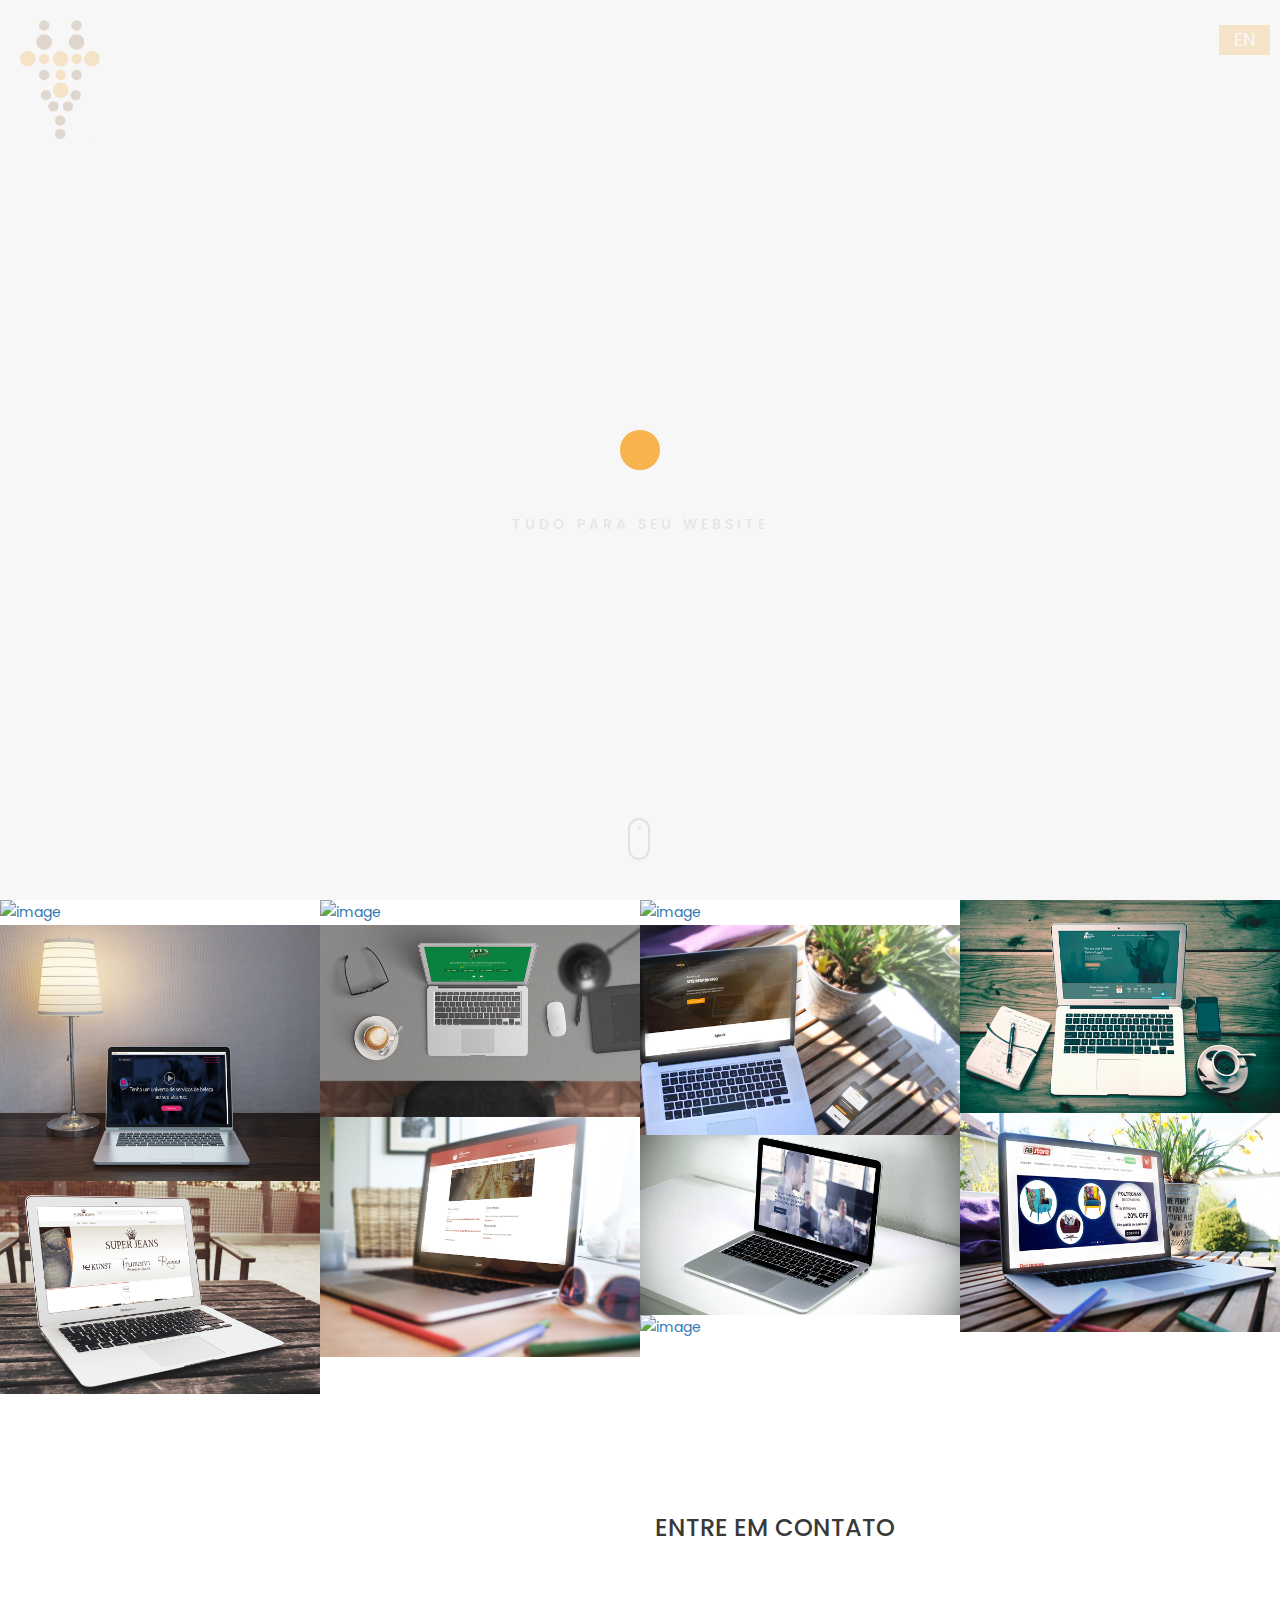
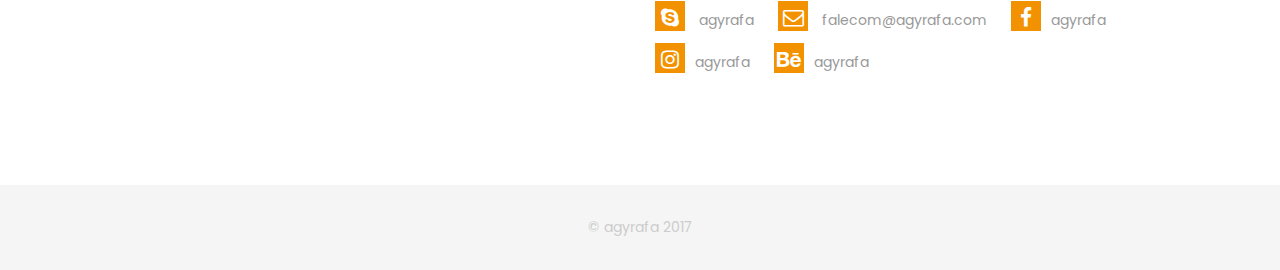
==== pt.html @ a7c6eb03 "new template" ====
<!DOCTYPE html>
<html lang="en">

<head>
    <meta charset="utf-8">
    <meta http-equiv="X-UA-Compatible" content="IE=edge">
    <meta name="viewport" content="width=device-width, initial-scale=1">
    <!-- The above 3 meta tags *must* come first in the head; any other head content must come *after* these tags -->
    <title>Agyrafa Web Freelancer</title>
    <meta name="description" content="Trabalhei em agências digitais e fábricas de software pela região sul do país. E, em 2016, decidi me ocupar integralmente, como desenvolvedor web freelancer (front-end e back-end)."/>
    <meta name="keywords" content="web design, web development, freelancer, jobs, agências de publicidade, desenvolvedor front-end freelancer, front-end, css, html, css3, html5, back-end, javascript, jquery"/>
    <link rel="icon" href="img/logo_empresa.png" type="image/x-icon">

    <!-- Bootstrap -->
    <link href="css/bootstrap.min.css" rel="stylesheet">
    <link href="ionicons/css/font-awesome.min.css" rel="stylesheet">

    <!-- main css -->
    <link href="css/style.css" rel="stylesheet">


    <!-- modernizr -->
    <script src="js/modernizr.js"></script>

    <!-- HTML5 shim and Respond.js for IE8 support of HTML5 elements and media queries -->
    <!-- WARNING: Respond.js doesn't work if you view the page via file:// -->
    <!--[if lt IE 9]>
      <script src="https://oss.maxcdn.com/html5shiv/3.7.2/html5shiv.min.js"></script>
      <script src="https://oss.maxcdn.com/respond/1.4.2/respond.min.js"></script>
    <![endif]-->
</head>

<body>

    <!-- Preloader -->
    <div id="preloader">
        <div class="pre-container">
            <div class="spinner">
                <div class="double-bounce1"></div>
                <div class="double-bounce2"></div>
            </div>
        </div>
    </div>
    <!-- end Preloader -->

    <div class="container-fluid">
        <!-- box header -->
        <header class="box-header">
            <div class="box-logo">
                <a href="index.html"><img src="img/logo_empresa.png" width="80" alt="Logo"></a>
            </div>
            <!-- box-nav -->
            <a class="box-primary-nav-trigger" href="index.html">
                EN
            </a>
            <!-- box-primary-nav-trigger -->
        </header>
        <!-- end box header -->

        <!-- box-intro -->
        <section class="box-intro">
            <div class="table-cell">
                <h1 class="box-headline letters rotate-2">
                    <span class="box-words-wrapper">
                        <b class="is-visible">design.</b>
                        <b>&nbsp;código.</b>
                    </span>
		        </h1>
                <h5>Tudo para seu website</h5>
            </div>

            <div class="mouse">
                <div class="scroll"></div>
            </div>
        </section>
        <!-- end box-intro -->
    </div>

    <!-- portfolio div -->
    <div class="portfolio-div">
        <div class="portfolio">
            <div class="no-padding portfolio_container">
                <!-- single work -->
                <div class="col-md-3 col-sm-6 fashion logo">
                    <a href="http://luizvelloza.com.br" class="portfolio_item" target="_blank">
                        <img src="img/luiz_velloza.png" alt="image" class="img-responsive" />
                        <div class="portfolio_item_hover">
                            <div class="portfolio-border clearfix">
                                <div class="item_info">
                                    <span>Luiz Velloza</span>
                                    <em>Website</em>
                                </div>
                            </div>
                        </div>
                    </a>
                </div>
                <!-- end single work -->

                <!-- single work -->
                <div class="col-md-3 col-sm-6 ads graphics">
                    <a href="http://upenergy.com.br" class="portfolio_item" target="_blank">
                        <img src="img/upenergy.png" alt="image" class="img-responsive" />
                        <div class="portfolio_item_hover">
                            <div class="portfolio-border clearfix">
                                <div class="item_info">
                                    <span>UpEnergy</span>
                                    <em>Website</em>
                                </div>
                            </div>
                        </div>
                    </a>
                </div>
                <!-- end single work -->

                <!-- single work -->
                <div class="col-md-3 col-sm-6 ads graphics">
                   <a href="http://zevz.com.br/loja" class="portfolio_item" target="_blank">
                       <img src="img/zevz.png" alt="image" class="img-responsive" />
                       <div class="portfolio_item_hover">
                           <div class="portfolio-border clearfix">
                               <div class="item_info">
                                   <span>ZEVZ</span>
                                    <em>E-commerce</em>
                               </div>
                           </div>
                       </div>
                   </a>
               </div>
                <!-- end single work -->

                <!-- single work -->
                <div class="col-md-3 col-sm-6 ads graphics">
                    <a href="#" class="portfolio_item" target="_blank">
                        <img src="img/doacaoeleitoral.jpg" alt="image" class="img-responsive" />
                        <div class="portfolio_item_hover">
                            <div class="portfolio-border clearfix">
                                <div class="item_info">
                                    <span>Doação Eleitoral Legal</span>
                                    <em>Front-End</em>
                                </div>
                            </div>
                        </div>
                    </a>
                </div>
                <!-- end single work -->

                <!-- single work -->
                <div class="col-md-3 col-sm-6 ads graphics">
                    <a href="http://universob.com" class="portfolio_item" target="_blank">
                        <img src="img/universob.jpg" alt="image" class="img-responsive" />
                        <div class="portfolio_item_hover">
                            <div class="portfolio-border clearfix">
                                <div class="item_info">
                                    <span>Universo B</span>
                                    <em>Website</em>
                                </div>
                            </div>
                        </div>
                    </a>
                </div>
                <!-- end single work -->

                <!-- single work -->
                <div class="col-md-3 col-sm-6 graphics ads">
                    <a href="#" class="portfolio_item" target="_blank">
                        <img src="img/letsgreen.jpg" alt="image" class="img-responsive" />
                        <div class="portfolio_item_hover">
                            <div class="portfolio-border clearfix">
                                <div class="item_info">
                                    <span>Lets Green</span>
                                    <em>Front-End</em>
                                </div>
                            </div>
                        </div>
                    </a>
                </div>
                <!-- end single work -->

                <!-- single work -->
                <div class="col-md-3 col-sm-6 graphics ads">
                    <a href="https://webee.com.br/" class="portfolio_item" target="_blank">
                        <img src="img/webee.jpg" alt="image" class="img-responsive" />
                        <div class="portfolio_item_hover">
                            <div class="portfolio-border clearfix">
                                <div class="item_info">
                                    <span>Webee E-marketing</span>
                                    <em>Front-End</em>
                                </div>
                            </div>
                        </div>
                    </a>
                </div>
                <!-- end single work -->

                <!-- single work -->
                <div class="col-md-3 col-sm-6 graphics ads">
                    <a href="#" class="portfolio_item" target="_blank">
                        <img src="img/r3store.jpg" alt="image" class="img-responsive" />
                        <div class="portfolio_item_hover">
                            <div class="portfolio-border clearfix">
                                <div class="item_info">
                                    <span>R3 Store</span>
                                    <em>E-commerce</em>
                                </div>
                            </div>
                        </div>
                    </a>
                </div>
                <!-- end single work -->

                <!-- single work -->
                <div class="col-md-3 col-sm-6 ads graphics">
                    <a href="http://compralondrina.com.br" class="portfolio_item" target="_blank">
                        <img src="img/compralondrina.jpg" alt="image" class="img-responsive" />
                        <div class="portfolio_item_hover">
                            <div class="portfolio-border clearfix">
                                <div class="item_info">
                                    <span>Compra Londrina</span>
                                    <em>Front-End</em>
                                </div>
                            </div>
                        </div>
                    </a>
                </div>
                <!-- end single work -->

                <!-- single work -->
                <div class="col-md-3 col-sm-6 ads graphics">
                    <a href="http://www.azleadercoaching.com/" class="portfolio_item" target="_blank">
                        <img src="img/andreas.png" alt="image" class="img-responsive" />
                        <div class="portfolio_item_hover">
                            <div class="portfolio-border clearfix">
                                <div class="item_info">
                                    <span>Andreas Zehe</span>
                                    <em>Website</em>
                                </div>
                            </div>
                        </div>
                    </a>
                </div>
                <!-- end single work -->

                <!-- single work -->
                <div class="col-md-3 col-sm-6 ads graphics">
                    <a href="https://superjeans.com.br/" class="portfolio_item" target="_blank">
                        <img src="img/superjeans.jpg" alt="image" class="img-responsive" />
                        <div class="portfolio_item_hover">
                            <div class="portfolio-border clearfix">
                                <div class="item_info">
                                    <span>SuperJeans</span>
                                    <em>E-commerce</em>
                                </div>
                            </div>
                        </div>
                    </a>
                </div>
                <!-- end single work -->
                <!-- single work -->
                <div class="col-md-3 col-sm-6 ads graphics">
                    <a href="https://www.frozendiet.com.br/" class="portfolio_item" target="_blank">
                        <img src="img/frozendiet.png" alt="image" class="img-responsive" />
                        <div class="portfolio_item_hover">
                            <div class="portfolio-border clearfix">
                                <div class="item_info">
                                    <span>Frozen Diet</span>
                                    <em>E-commerce</em>
                                </div>
                            </div>
                        </div>
                    </a>
                </div>
                <!-- end single work -->
            </div>
            <!-- end portfolio_container -->
        </div>
        <!-- portfolio -->
    </div>
    <!-- end portfolio div -->
    <div class="container main-container">
        <div class="col-md-6">
            <!-- <form action="#" method="post">
                <div class="row">
                    <div class="col-md-6">
                        <div class="input-contact">
                            <input type="text" name="name">
                            <span>your name</span>
                        </div>
                    </div>
                    <div class="col-md-6">
                        <div class="input-contact">
                            <input type="text" name="email">
                            <span>your email</span>
                        </div>
                    </div>
                    <div class="col-md-12">
                        <div class="input-contact">
                            <input type="text" name="object">
                            <span>object</span>
                        </div>
                    </div>
                    <div class="col-md-12">
                        <div class="textarea-contact">
                            <textarea name="message"></textarea>
                            <span>message</span>
                        </div>
                    </div>
                    <div class="col-md-12">
                        <a href="#" class="btn btn-box">Send</a>
                    </div>
                </div>
            </form> -->
        </div>

        <div class="col-md-6">
            <h3 class="text-uppercase">Entre em contato</h3>
            <div class="h-30"></div>
            <div class="contact-info">
                <p><i class="fa fa-skype" aria-hidden="true"></i> agyrafa</p>
                <p><a href="mailto:falecom@agyrafa.com"><i class="fa fa-envelope-o" aria-hidden="true"></i> falecom@agyrafa.com</a></p>
                <p><a href="http://www.facebook.com/agyrafaweb"><i class="fa fa-facebook" aria-hidden="true"></i>agyrafa</a></p>
                <p><a href="http://instagram.com/agyrafa"><i class="fa fa-instagram" aria-hidden="true"></i>agyrafa</a></p>
                <p><a href="https://www.behance.net/agyrafa"><i class="fa fa-behance" aria-hidden="true"></i>agyrafa</a></p>
            </div>
        </div>


    </div>

    <!-- footer -->
    <footer>
        <div class="container-fluid">
            <p class="copyright">© agyrafa 2017</p>
            <!-- <ul class="box-primary-nav">
                <li class="box-social"><a href="http://www.facebook.com/agyrafaweb"><i class="fa fa-facebook" aria-hidden="true"></i></a></li>
                <li class="box-social"><a href="http://instagram.com/agyrafa"><i class="fa fa-instagram" aria-hidden="true"></i></a></li>
                <li class="box-social"><a href="https://www.behance.net/agyrafa"><i class="fa fa-behance" aria-hidden="true"></i></a></li>
            </ul> -->
        </div>
    </footer>
    <!-- end footer -->

    <!-- back to top -->
    <a href="#0" class="cd-top"><i class="fa fa-arrow-up" aria-hidden="true"></i></a>
    <!-- end back to top -->



    <!-- jQuery -->
    <script src="js/jquery-2.1.1.js"></script>
    <!--  plugins -->
    <script src="js/bootstrap.min.js"></script>
    <script src="js/menu.js"></script>
    <script src="js/animated-headline.js"></script>
    <script src="js/isotope.pkgd.min.js"></script>


    <!--  custom script -->
    <script src="js/custom.js"></script>

</body>

</html>
---- css/style.css ----
/*
* Box Theme
* Created by : Ahmed Eissa
* website : www.ahmedessa.net
* behance : https://www.behance.net/3essa
*/


/* Table of Content
==================================================
	- Google fonts & font family -
	- General -
    - typography -
    - Preloader -
	- Header -
    - box intro section -
    - Portfoilo section -
    - Footer -
    - About page -
    - Services page -
    - contact page -
    - Portfolio single page -
    - Responsive media queries -
*/


/* Google fonts & font family
==================================================*/

@import url(https://fonts.googleapis.com/css?family=Poppins:400,500,600,700);

/* General
==================================================*/

html,
body {
    height: 100%;
    font-family: 'Poppins', sans-serif;
    line-height: 1.8;
    color: #999
}

.portfolio_item:hover {
    cursor: pointer;
}

.no-padding {
    padding-left: 0;
    padding-right: 0;
}

.no-padding [class^="col-"] {
    padding-left: 0;
    padding-right: 0;
}

.main-container {
    padding: 100px 0;
}

.center {
    text-align: center;
}

a {
    -webkit-transition: all .3s;
    transition: all .3s
}

.uppercase {
    text-transform: uppercase;
}

.h-30 {
    height: 30px
}

.h-10 {
    height: 10px
}

.color {
    color: #ffbf00;
    font-size: 11px;
}


/* typography
==================================================*/

h1 {
    color: #393939;
    font-size: 60px;
    text-transform: uppercase;
}

h3 {
    color: #393939;
}

h5 {
    color: #ffbf00;
}


/* preloader
==================================================*/

#preloader {
    position: fixed;
    top: 0;
    left: 0;
    right: 0;
    bottom: 0;
    background-color: #f5f5f5;
    /* change if the mask should be a color other than white */
    z-index: 1000;
    /* makes sure it stays on top */
}

.pre-container {
    position: absolute;
    left: 50%;
    top: 50%;
    bottom: auto;
    right: auto;
    -webkit-transform: translateX(-50%) translateY(-50%);
    transform: translateX(-50%) translateY(-50%);
    text-align: center;
}

.spinner {
    width: 40px;
    height: 40px;
    position: relative;
    margin: 100px auto;
}

.double-bounce1,
.double-bounce2 {
    width: 100%;
    height: 100%;
    border-radius: 50%;
    background-color: #F39200;
    opacity: 0.6;
    position: absolute;
    top: 0;
    left: 0;
    -webkit-animation: bounce 2.0s infinite ease-in-out;
    animation: bounce 2.0s infinite ease-in-out;
}

.double-bounce2 {
    -webkit-animation-delay: -1.0s;
    animation-delay: -1.0s;
}

@-webkit-keyframes bounce {
    0%,
    100% {
        -webkit-transform: scale(0.0)
    }
    50% {
        -webkit-transform: scale(1.0)
    }
}

@keyframes bounce {
    0%,
    100% {
        transform: scale(0.0);
        -webkit-transform: scale(0.0);
    }
    50% {
        transform: scale(1.0);
        -webkit-transform: scale(1.0);
    }
}


/* headr
==================================================*/

.box-header {
    position: absolute;
    top: 0;
    left: 0;
    background: rgba(255, 255, 255, 0.95);
    height: 50px;
    width: 100%;
    z-index: 3;
    box-shadow: 0 1px 2px rgba(0, 0, 0, 0.3);
    -webkit-font-smoothing: antialiased;
    -moz-osx-font-smoothing: grayscale;
}

.box-header {
    height: 80px;
    background: transparent;
    box-shadow: none;
}

.box-header {
    -webkit-transition: background-color 0.3s;
    transition: background-color 0.3s;
    -webkit-transform: translate3d(0, 0, 0);
    transform: translate3d(0, 0, 0);
    -webkit-backface-visibility: hidden;
    backface-visibility: hidden;
    position: absolute;
}

.box-header.is-fixed {
    position: absolute;
    top: -80px;
    background-color: rgba(255, 255, 255, 0.96);
    -webkit-transition: -webkit-transform 0.3s;
    transition: -webkit-transform 0.3s;
    transition: transform 0.3s;
    transition: transform 0.3s, -webkit-transform 0.3s;
}

.box-header.is-visible {
    -webkit-transform: translate3d(0, 100%, 0);
    transform: translate3d(0, 100%, 0);
}

.box-header.menu-is-open {
    background-color: rgba(255, 255, 255, 0.96);
}

.box-logo {
    display: block;
    padding: 20px;
}

.box-primary-nav-trigger {
    position: absolute;
    right: 0;
    top: 0;
    height: 100%;
    width: 50px;
    background-color: #fff;
    color: #999;
    font-size: 18px;
}

.box-primary-nav-trigger .box-menu-text {
    color: #393939;
    text-transform: uppercase;
    font-weight: 700;
    display: none;
}

.box-primary-nav-trigger .box-menu-icon {
    display: inline-block;
    position: absolute;
    left: 50%;
    top: 50%;
    bottom: auto;
    right: auto;
    -webkit-transform: translateX(-50%) translateY(-50%);
    transform: translateX(-50%) translateY(-50%);
    width: 18px;
    height: 2px;
    background-color: #393939;
    -webkit-transition: background-color 0.3s;
    transition: background-color 0.3s;
    list-style: none;
}

.box-primary-nav-trigger .box-menu-icon::before,
.box-primary-nav-trigger .box-menu-icon:after {
    content: '';
    width: 100%;
    height: 100%;
    position: absolute;
    background-color: #393939;
    right: 0;
    -webkit-transition: -webkit-transform .3s, top .3s, background-color 0s;
    -webkit-transition: top .3s, background-color 0s, -webkit-transform .3s;
    transition: top .3s, background-color 0s, -webkit-transform .3s;
    transition: transform .3s, top .3s, background-color 0s;
    transition: transform .3s, top .3s, background-color 0s, -webkit-transform .3s;
}

.box-primary-nav-trigger .box-menu-icon::before {
    top: -5px;
}

.box-primary-nav-trigger .box-menu-icon::after {
    top: 5px;
}

.box-primary-nav-trigger .box-menu-icon.is-clicked {
    background-color: rgba(255, 255, 255, 0);
}

.box-primary-nav-trigger .box-menu-icon.is-clicked::before,
.box-primary-nav-trigger .box-menu-icon.is-clicked::after {
    background-color: 393939;
}

.box-primary-nav-trigger .box-menu-icon.is-clicked::before {
    top: 0;
    -webkit-transform: rotate(135deg);
    transform: rotate(135deg);
}

.box-primary-nav-trigger .box-menu-icon.is-clicked::after {
    top: 0;
    -webkit-transform: rotate(225deg);
    transform: rotate(225deg);
}

.box-primary-nav-trigger {
    width: auto;
    /* padding-left: 1em; */
    background-color: #F39200;
    height: 30px;
    padding: 0 15px;
    line-height: 30px;
    /* width: 50px; */
    right: 10px;
    top: 50%;
    color: white;
    bottom: auto;
    -webkit-transform: translateY(-50%);
    transform: translateY(-50%);
    transition: all .4s;
    display: block;
}
.box-primary-nav-trigger:hover {
    color: white;
    cursor: pointer;
    text-decoration: none;
    background-color: #7E4F25;
}

.box-primary-nav-trigger .box-menu-text {
    display: inline-block;
}

.box-primary-nav-trigger .box-menu-icon {
    left: auto;
    right: 1em;
    -webkit-transform: translateX(0) translateY(-50%);
    transform: translateX(0) translateY(-50%);
}

.box-primary-nav {
    left: 0;
    top: 0;
    height: 100%;
    width: 100%;
    z-index: 2;
    text-align: center;
    -webkit-backface-visibility: hidden;
    backface-visibility: hidden;
    overflow: auto;
    -webkit-transition-duration: 0.4s;
    transition-duration: 0.4s;
    list-style: none;
}

.box-primary-nav li {
    font-size: 22px;
    font-size: 1.375rem;
    font-weight: 300;
    -webkit-font-smoothing: antialiased;
    -moz-osx-font-smoothing: grayscale;
    margin: .2em 0;
    text-transform: capitalize;
}

.box-primary-nav a {
    display: inline-block;
    padding: .4em 1em;
    border-radius: 0.25em;
    -webkit-transition: all 0.2s;
    transition: all 0.2s;
    color: #fff;
    text-decoration: none;
    font-weight: bold;
}
.box-primary-nav a:focus {
    outline: none;
}

.no-touch .box-primary-nav a:hover {
    text-decoration: none;
    color: #ddd;
}

.box-primary-nav .box-label {
    color: #ffbf00;
    text-transform: uppercase;
    font-weight: 700;
    font-size: 17px;
    margin: 2.4em 0 .8em;
}

.box-primary-nav .box-social {
    display: inline-block;
    margin: 10px .4em;
}

.box-primary-nav .box-social a {
    width: 30px;
    height: 30px;
    padding: 0;
    font-size: 30px
}

.box-primary-nav.is-visible {
    -webkit-transform: translateY(0);
    transform: translateY(0);
}


.box-primary-nav li {
    font-size: 18px;
}
.box-primary-nav li a i:before{
    color:#ffbf00 ;
}


/* box-intro
==================================================*/

.box-intro {
    text-align: center;
    display: table;
    height: 100vh;
    width: 100%;
}

.box-intro .table-cell {
    display: table-cell;
    vertical-align: middle;
}

.box-intro em {
    font-style: normal;
    text-transform: uppercase
}

b i:last-child {
    color: #F39200 !important;
}

.box-intro h5 {
    letter-spacing: 4px;
    text-transform: uppercase;
    color: #999;
    line-height: 1.7
}


/* mouse effect */

.mouse {
    position: absolute;
    width: 22px;
    height: 42px;
    bottom: 40px;
    left: 50%;
    margin-left: -12px;
    border-radius: 15px;
    border: 2px solid #888;
    -webkit-animation: intro 1s;
    animation: intro 1s;
}

.scroll {
    display: block;
    width: 3px;
    height: 3px;
    margin: 6px auto;
    border-radius: 4px;
    background: #888;
    -webkit-animation: finger 2s infinite;
    animation: finger 2s infinite;
}

@-webkit-keyframes intro {
    0% {
        opacity: 0;
        -webkit-transform: translateY(40px);
        transform: translateY(40px);
    }
    100% {
        opacity: 1;
        -webkit-transform: translateY(0);
        transform: translateY(0);
    }
}

@keyframes intro {
    0% {
        opacity: 0;
        -webkit-transform: translateY(40px);
        transform: translateY(40px);
    }
    100% {
        opacity: 1;
        -webkit-transform: translateY(0);
        transform: translateY(0);
    }
}

@-webkit-keyframes finger {
    0% {
        opacity: 1;
    }
    100% {
        opacity: 0;
        -webkit-transform: translateY(20px);
        transform: translateY(20px);
    }
}

@keyframes finger {
    0% {
        opacity: 1;
    }
    100% {
        opacity: 0;
        -webkit-transform: translateY(20px);
        transform: translateY(20px);
    }
}


/* text rotate */

.box-headline {
    font-size: 130px;
    line-height: 1.0;
}

.box-words-wrapper {
    display: inline-block;
    position: relative;
}

.box-words-wrapper b {
    display: inline-block;
    position: absolute;
    white-space: nowrap;
    left: 0;
    top: 0;
}

.box-words-wrapper b.is-visible {
    position: relative;
}

.no-js .box-words-wrapper b {
    opacity: 0;
}

.no-js .box-words-wrapper b.is-visible {
    opacity: 1;
}

.box-headline.rotate-2 .box-words-wrapper {
    -webkit-perspective: 300px;
    perspective: 300px;
}

.box-headline.rotate-2 i,
.box-headline.rotate-2 em {
    display: inline-block;
    -webkit-backface-visibility: hidden;
    backface-visibility: hidden;
}

.box-headline.rotate-2 b {
    opacity: 0;
}

.box-headline.rotate-2 i {
    -webkit-transform-style: preserve-3d;
    transform-style: preserve-3d;
    -webkit-transform: translateZ(-20px) rotateX(90deg);
    transform: translateZ(-20px) rotateX(90deg);
    opacity: 0;
}

.is-visible .box-headline.rotate-2 i {
    opacity: 1;
}

.box-headline.rotate-2 i.in {
    -webkit-animation: box-rotate-2-in 0.4s forwards;
    animation: box-rotate-2-in 0.4s forwards;
}

.box-headline.rotate-2 i.out {
    -webkit-animation: box-rotate-2-out 0.4s forwards;
    animation: box-rotate-2-out 0.4s forwards;
}

.box-headline.rotate-2 em {
    -webkit-transform: translateZ(20px);
    transform: translateZ(20px);
}

.no-csstransitions .box-headline.rotate-2 i {
    -webkit-transform: rotateX(0deg);
    transform: rotateX(0deg);
    opacity: 0;
}

.no-csstransitions .box-headline.rotate-2 i em {
    -webkit-transform: scale(1);
    transform: scale(1);
}

.no-csstransitions .box-headline.rotate-2 .is-visible i {
    opacity: 1;
}

@-webkit-keyframes box-rotate-2-in {
    0% {
        opacity: 0;
        -webkit-transform: translateZ(-20px) rotateX(90deg);
    }
    60% {
        opacity: 1;
        -webkit-transform: translateZ(-20px) rotateX(-10deg);
    }
    100% {
        opacity: 1;
        -webkit-transform: translateZ(-20px) rotateX(0deg);
    }
}

@keyframes box-rotate-2-in {
    0% {
        opacity: 0;
        -webkit-transform: translateZ(-20px) rotateX(90deg);
        transform: translateZ(-20px) rotateX(90deg);
    }
    60% {
        opacity: 1;
        -webkit-transform: translateZ(-20px) rotateX(-10deg);
        transform: translateZ(-20px) rotateX(-10deg);
    }
    100% {
        opacity: 1;
        -webkit-transform: translateZ(-20px) rotateX(0deg);
        transform: translateZ(-20px) rotateX(0deg);
    }
}

@-webkit-keyframes box-rotate-2-out {
    0% {
        opacity: 1;
        -webkit-transform: translateZ(-20px) rotateX(0);
    }
    60% {
        opacity: 0;
        -webkit-transform: translateZ(-20px) rotateX(-100deg);
    }
    100% {
        opacity: 0;
        -webkit-transform: translateZ(-20px) rotateX(-90deg);
    }
}

@keyframes box-rotate-2-out {
    0% {
        opacity: 1;
        -webkit-transform: translateZ(-20px) rotateX(0);
        transform: translateZ(-20px) rotateX(0);
    }
    60% {
        opacity: 0;
        -webkit-transform: translateZ(-20px) rotateX(-100deg);
        transform: translateZ(-20px) rotateX(-100deg);
    }
    100% {
        opacity: 0;
        -webkit-transform: translateZ(-20px) rotateX(-90deg);
        transform: translateZ(-20px) rotateX(-90deg);
    }
}


/* portfolio section
==================================================*/

.portfolio .categories-grid span {
    font-size: 30px;
    margin-bottom: 30px;
    display: inline-block;
}

.portfolio .categories-grid .categories ul li {
    list-style: none;
    margin: 20px 0;
}

.portfolio .categories-grid .categories ul li a {
    display: inline-block;
    color: #60606e;
    padding: 0 10px;
    margin: 0 10px;
    -webkit-transition: all .2s ease-in-out .2s;
    transition: all .2s ease-in-out .2s;
}

.portfolio .categories-grid .categories ul li a:hover,
.portfolio .categories-grid .categories ul li a:focus {
    text-decoration: none;
}

.portfolio .categories-grid .categories ul li a.active {
    margin-left: 0;
    background-color: #ffbf00;
    padding: 0px 20px;
    color: white;
    border-radius: 25px;
    text-decoration: none;
}

.portfolio_filter {
    padding-left: 0;
}

.portfolio_item {
    position: relative;
    overflow: hidden;
    display: block;
}

.portfolio_item .portfolio_item_hover {
    position: absolute;
    top: 0px;
    left: 0px;
    height: 100%;
    width: 100%;
    background-color: rgba(0, 0, 0, .8);
    -webkit-transform: translate(-100%);
    transform: translate(-100%);
    opacity: 0;
    -webkit-transition: all .2s ease-in-out;
    transition: all .2s ease-in-out;
}

.portfolio_item .portfolio_item_hover .item_info {
    text-align: center;
    position: absolute;
    top: 50%;
    left: 50%;
    -webkit-transform: translate(-50%, -50%);
    transform: translate(-50%, -50%);
    padding: 10px;
    width: 100%;
    font-weight: bold;
}

.portfolio_item .portfolio_item_hover .item_info span {
    display: block;
    color: #fff;
    font-size: 18px;
    -webkit-transform: translateX(-100px);
    transform: translateX(-100px);
    -webkit-transition: all .2s ease-in-out .2s;
    transition: all .2s ease-in-out .2s;
    opacity: 0;
}

.portfolio_item .portfolio_item_hover .item_info em {
    font-style: normal;
    display: inline-block;
    background-color: #F39200;
    padding: 5px 20px;
    border-radius: 25px;
    color: #e3e3e3;
    margin-top: 10px;
    -webkit-transform: translateX(-100px);
    transform: translateX(-100px);
    -webkit-transition: all .3s ease-in-out .3s;
    transition: all .3s ease-in-out .3s;
    opacity: 0;
    font-size: 10px;
    letter-spacing: 2px;
}

.portfolio_item:hover .portfolio_item_hover {
    opacity: 1;
    -webkit-transform: translateX(0);
    transform: translateX(0);
}

.portfolio_item:hover .item_info em,
.portfolio_item:hover .item_info span {
    opacity: 1;
    -webkit-transform: translateX(0);
    transform: translateX(0);
}

.portfolio .categories-grid .categories ul li {
    float: left;
}

.portfolio .categories-grid .categories ul li a {
    padding: 0 10px;
    -webkit-transition: all .2s ease-in-out .2s;
    transition: all .2s ease-in-out .2s;
}

.portfolio_filter {
    padding-left: 0;
    display: inline-block;
    margin: 0 auto;
    text-align: center;
    margin-bottom: 50px;
}

.portfolio-inner {
    padding-bottom: 0 !important;
    padding-top: 55px;
}


/* footer
==================================================*/

footer {
    padding: 30px 0;
    text-align: center;
    background: #f5f5f5
}

.copyright {
    color: #ccc;
    margin-bottom: 0;
}

footer img {
    margin: 0 auto;
}


/* backto top
==================================================*/

.cd-top {
    display: inline-block;
    height: 40px;
    width: 40px;
    position: fixed;
    bottom: 20px;
    line-height: 40px;
    font-size: 20px;
    right: 10px;
    text-align: center;
    color: #fff;
    background: rgba(243, 146, 0, 0.8);
    visibility: hidden;
    opacity: 0;
    -webkit-transition: opacity .3s 0s, visibility 0s .3s;
    transition: opacity .3s 0s, visibility 0s .3s;
}

.cd-top.cd-is-visible,
.cd-top.cd-fade-out,
.no-touch .cd-top:hover {
    -webkit-transition: opacity .3s 0s, visibility 0s 0s;
    transition: opacity .3s 0s, visibility 0s 0s;
}

.cd-top.cd-is-visible {
    /* the button becomes visible */
    visibility: visible;
    opacity: 1;
}

.cd-top.cd-fade-out {
    opacity: .5;
}

.no-touch .cd-top:hover,
.no-touch .cd-top:focus {
    background-color: #F39200;
    opacity: 1;
    color: #fff;
}


/* About page
==================================================*/

.top-bar {
    color: #333;
    padding: 150px 0 150px;
    background: -webkit-linear-gradient( rgba(255, 255, 255, .8), rgba(255, 255, 255, .8)), url(../img/01.jpg);
    background: linear-gradient( rgba(255, 255, 255, .8), rgba(255, 255, 255, .8)), url(../img/01.jpg);
    background-size: cover;
    background-attachment: fixed;
    background-position: center center;
    text-align: center;
}

.top-bar h1 {
    font-size: 60px;
    text-transform: uppercase;
    font-weight: 700;
    color: #999;
    line-height: 50px;
}

.top-bar p {
    font-size: 15px;
    text-transform: uppercase;
    font-weight: 500;
    color: #777;
}

.top-bar p a {
    color: #777;
}

.top-bar p a:hover,
.top-bar p a:focus {
    color: #555;
    text-decoration: none;
}

.social-ul {
    list-style: none;
    display: inline-block;
    padding-left: 0;
}

.social-ul li {
    margin: 0 10px;
    float: left;
}

.social-ul li a {
    font-size: 25px;
    color: #555;
    -webkit-transition: all .3s;
    transition: all .3s;
}

.social-ul li a:hover {
    color: #888;
}


/* Services page
==================================================*/

.size-50 {
    font-size: 50px;
}

.service-box {
    margin-bottom: 30px;
}

.service-box h3 {
    margin-top: 0;
}


/* contact page
==================================================*/

.details-text i {
    margin-right: 10px;
}

.textarea-contact {
    height: 200px;
    width: 100%;
    border: solid 1px rgba(0, 0, 0, .1);
    position: relative;
}

.textarea-contact textarea {
    height: 100%;
    width: 100%;
    border: 0;
    padding: 20px;
    background-color: transparent;
    float: left;
    z-index: 2;
    font-size: 14px;
    color: #9a9a9a;
    resize: none;
}

.textarea-contact > span {
    position: absolute;
    top: 20px;
    left: 20px;
    -webkit-transform: translateY(-50%);
    transform: translateY(-50%);
    font-size: 12px;
    text-transform: uppercase;
    color: #cdcdcd;
    -webkit-transition: all .2s ease-in-out;
    transition: all .2s ease-in-out;
    z-index: 1;
}

.input-contact {
    height: 40px;
    width: 100%;
    border: solid 1px rgba(0, 0, 0, .1);
    position: relative;
    margin-bottom: 30px;
}

.input-contact input[type="text"] {
    height: 100%;
    width: 100%;
    border: 0;
    padding: 0 20px;
    float: left;
    position: relative;
    background-color: transparent;
    z-index: 2;
    font-size: 14px;
    color: #9a9a9a;
}

.input-contact > span {
    position: absolute;
    top: 50%;
    left: 20px;
    -webkit-transform: translateY(-50%);
    transform: translateY(-50%);
    font-size: 12px;
    text-transform: uppercase;
    color: #cdcdcd;
    -webkit-transition: all .2s ease-in-out;
    transition: all .2s ease-in-out;
    z-index: 1;
}

.input-contact > span.active,
.textarea-contact > span.active {
    color: #ffbf00;
    font-size: 10px;
    top: 0px;
    left: 5px;
    background-color: #fff;
    padding: 5px
}

input:focus,
textarea:focus {
    outline: none;
}

.contact-info {
    margin-top: 20px;
}

.contact-info i {
    height: 30px;
    width: 30px;
    display: inline-block;
    background: #F39200;
    text-align: center;
    line-height: 33px;
    margin-right: 10px;
    color: #fff;
    font-size: 21px;
}

.contact-info p {
    display: inline-block;
    margin-right: 20px;
}
.contact-info p a {
    color: #999;
}
.contact-info p a:hover {
    cursor: pointer;
}
.btn-box {
    background: #ffbf00;
    padding: 10px 50px;
    border-radius: 0;
    color: #fff;
    margin-top: 20px;
    text-transform: uppercase;
    letter-spacing: 2px;
    font-weight: 500;
}

.btn-box:hover,
.btn-box:focus {
    background: #F5B700;
    color: #fff;
}


/* single project page
==================================================*/

.cat-ul {
    padding-left: 0;
    list-style: none
}

.cat-ul li i {
    margin-right: 10px;
    color: #ffbf00;
}

.icons {

}


/* Responsive media queries
==================================================*/

@media (max-width: 991px) {
    .portfolio .categories-grid span {
        margin-bottom: 0;
        text-align: center;
        width: 100%;
    }
    .portfolio .categories-grid .categories ul li {
        text-align: center;
    }
    .portfolio .categories-grid .categories ul li a {
        margin-left: 0;
    }
    .col-md-6 h3 {
        margin-top: 30px;
    }
}

@media only screen and (max-width: 670px) {
    .box-headline {
        font-size: 100px;
    }
    .box-intro h5 {
        font-size: 12px;
    }
    .box-primary-nav a {
        padding: 5px 1em;
        font-size: 14px;
    }
    .box-primary-nav {
        padding: 80px 0 0;
    }
    .box-primary-nav .box-social a {
        font-size: 23px;
    }
    .top-bar h1 {
        font-size: 40px;
        line-height: 30px;
    }
    .portfolio .categories-grid .categories ul li {
        float: none;
    }
}

@media only screen and (max-width: 520px) {
    .box-headline {
        font-size: 80px;
    }
    .box-intro h5 {
        font-size: 12px;
    }
    .main-container {
        padding: 50px 0;
    }
}

@media only screen and (max-width: 420px) {
    .box-headline {
        font-size: 50px;
    }
    .box-intro h5 {
        font-size: 12px;
    }
    .top-bar h1 {
        font-size: 30px;
        line-height: 30px;
    }
}
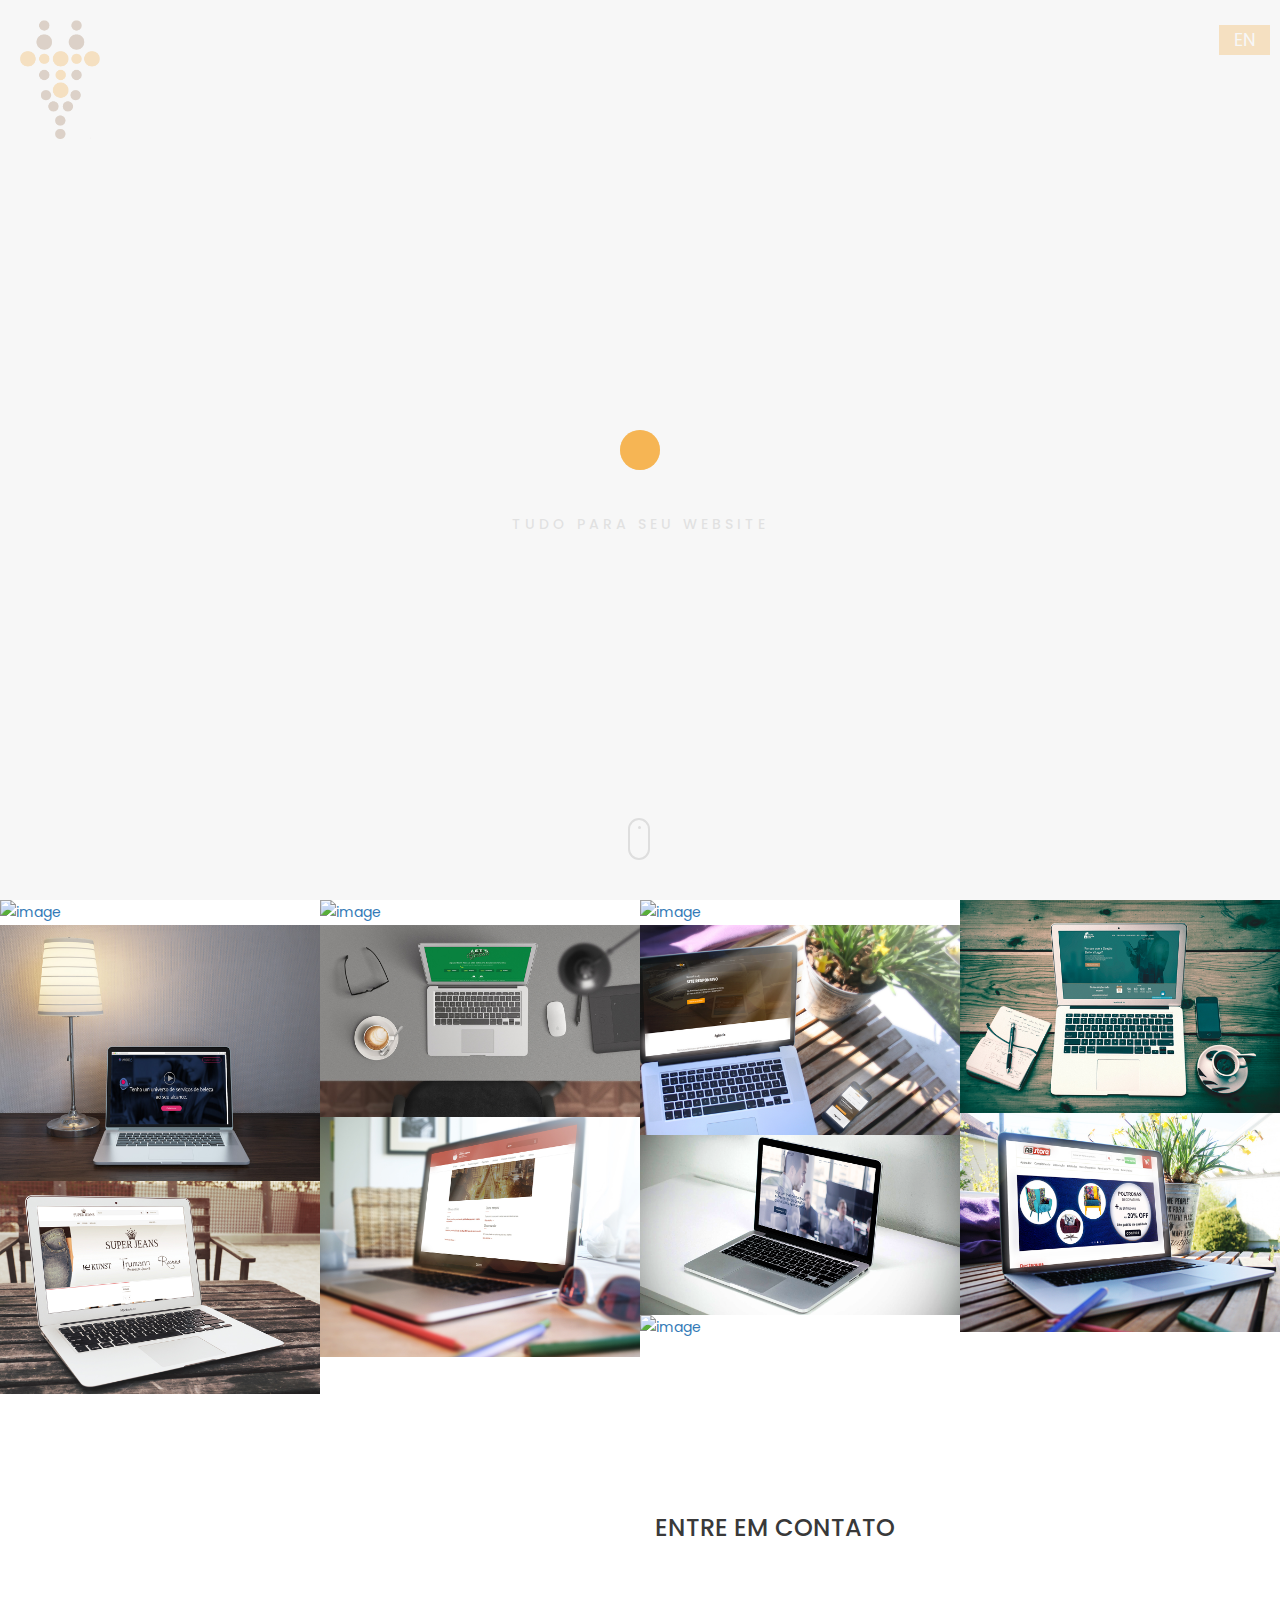
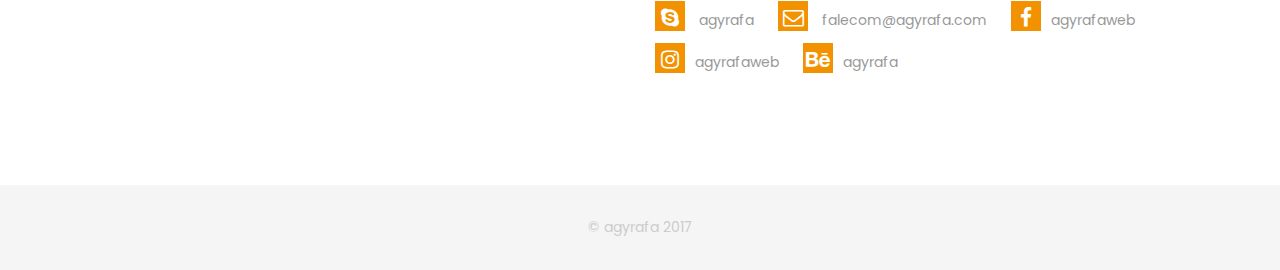
==== commit 6672e821: "Update pt.html" ====
--- a/pt.html
+++ b/pt.html
@@ -317,8 +317,8 @@
             <div class="contact-info">
                 <p><i class="fa fa-skype" aria-hidden="true"></i> agyrafa</p>
                 <p><a href="mailto:falecom@agyrafa.com"><i class="fa fa-envelope-o" aria-hidden="true"></i> falecom@agyrafa.com</a></p>
-                <p><a href="http://www.facebook.com/agyrafaweb"><i class="fa fa-facebook" aria-hidden="true"></i>agyrafa</a></p>
-                <p><a href="http://instagram.com/agyrafa"><i class="fa fa-instagram" aria-hidden="true"></i>agyrafa</a></p>
+                <p><a href="http://www.facebook.com/agyrafaweb"><i class="fa fa-facebook" aria-hidden="true"></i>agyrafaweb</a></p>
+                <p><a href="http://instagram.com/agyrafaweb"><i class="fa fa-instagram" aria-hidden="true"></i>agyrafaweb</a></p>
                 <p><a href="https://www.behance.net/agyrafa"><i class="fa fa-behance" aria-hidden="true"></i>agyrafa</a></p>
             </div>
         </div>
@@ -359,4 +359,4 @@
 
 </body>
 
-</html>+</html>
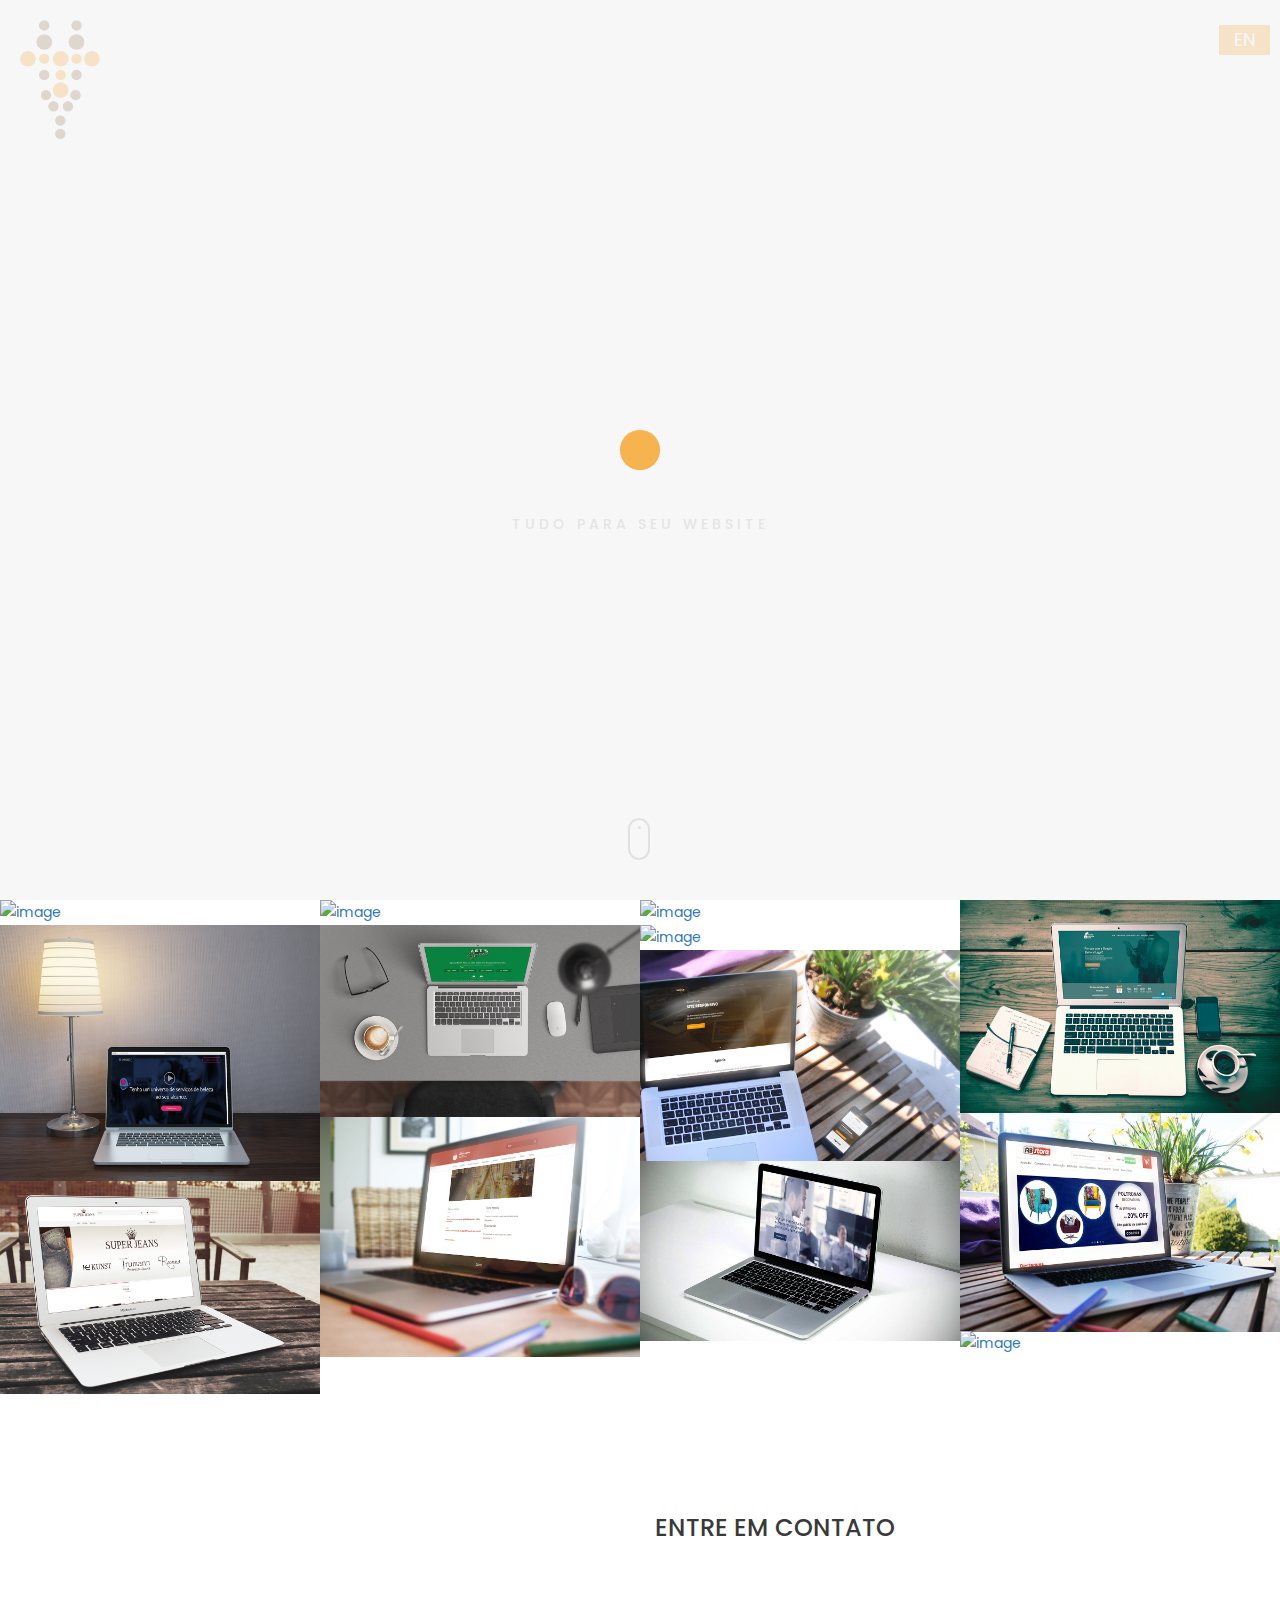
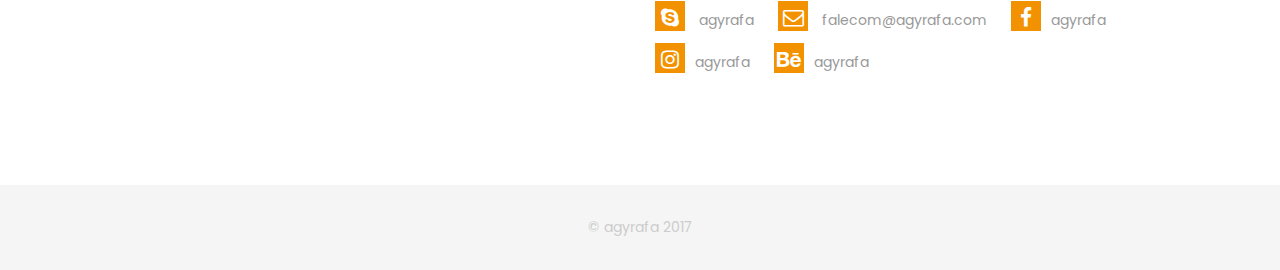
==== commit e04bf48b: "add gualberto" ====
--- a/pt.html
+++ b/pt.html
@@ -178,6 +178,22 @@
 
                 <!-- single work -->
                 <div class="col-md-3 col-sm-6 graphics ads">
+                    <a href="http://mestregualberto.com" class="portfolio_item" target="_blank">
+                        <img src="img/gualberto.png" alt="image" class="img-responsive" />
+                        <div class="portfolio_item_hover">
+                            <div class="portfolio-border clearfix">
+                                <div class="item_info">
+                                    <span>Mestre Gualberto</span>
+                                    <em>Website</em>
+                                </div>
+                            </div>
+                        </div>
+                    </a>
+                </div>
+                <!-- end single work -->
+
+                <!-- single work -->
+                <div class="col-md-3 col-sm-6 graphics ads">
                     <a href="https://webee.com.br/" class="portfolio_item" target="_blank">
                         <img src="img/webee.jpg" alt="image" class="img-responsive" />
                         <div class="portfolio_item_hover">
@@ -317,8 +333,8 @@
             <div class="contact-info">
                 <p><i class="fa fa-skype" aria-hidden="true"></i> agyrafa</p>
                 <p><a href="mailto:falecom@agyrafa.com"><i class="fa fa-envelope-o" aria-hidden="true"></i> falecom@agyrafa.com</a></p>
-                <p><a href="http://www.facebook.com/agyrafaweb"><i class="fa fa-facebook" aria-hidden="true"></i>agyrafaweb</a></p>
-                <p><a href="http://instagram.com/agyrafaweb"><i class="fa fa-instagram" aria-hidden="true"></i>agyrafaweb</a></p>
+                <p><a href="http://www.facebook.com/agyrafaweb"><i class="fa fa-facebook" aria-hidden="true"></i>agyrafa</a></p>
+                <p><a href="http://instagram.com/agyrafaweb"><i class="fa fa-instagram" aria-hidden="true"></i>agyrafa</a></p>
                 <p><a href="https://www.behance.net/agyrafa"><i class="fa fa-behance" aria-hidden="true"></i>agyrafa</a></p>
             </div>
         </div>
@@ -359,4 +375,4 @@
 
 </body>
 
-</html>
+</html>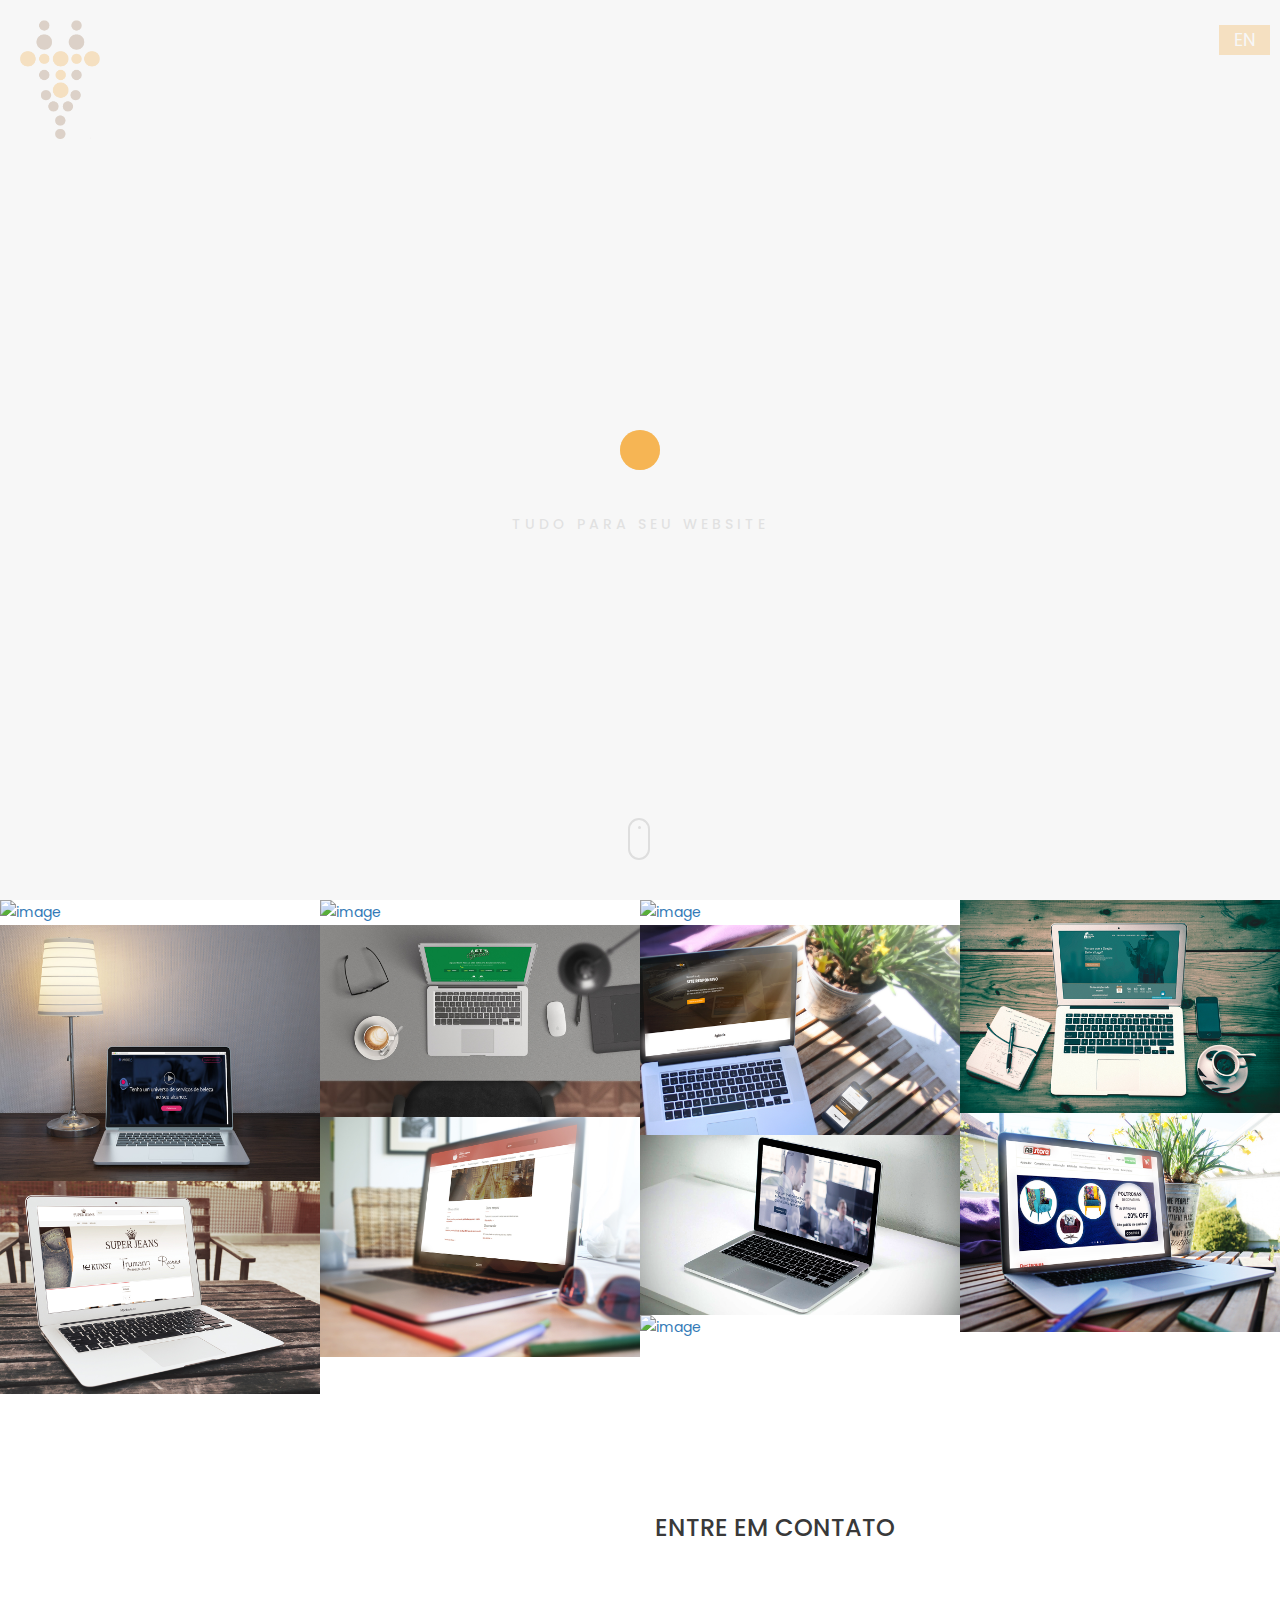
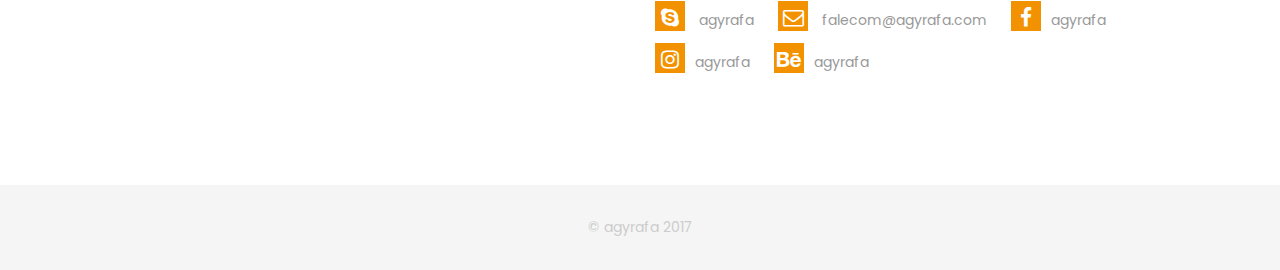
==== commit 81415c52: "Merge commit 'dd4b3fad1f7f8bfda01243307872858f6bc837d5'" ====
--- a/pt.html
+++ b/pt.html
@@ -178,22 +178,6 @@
 
                 <!-- single work -->
                 <div class="col-md-3 col-sm-6 graphics ads">
-                    <a href="http://mestregualberto.com" class="portfolio_item" target="_blank">
-                        <img src="img/gualberto.png" alt="image" class="img-responsive" />
-                        <div class="portfolio_item_hover">
-                            <div class="portfolio-border clearfix">
-                                <div class="item_info">
-                                    <span>Mestre Gualberto</span>
-                                    <em>Website</em>
-                                </div>
-                            </div>
-                        </div>
-                    </a>
-                </div>
-                <!-- end single work -->
-
-                <!-- single work -->
-                <div class="col-md-3 col-sm-6 graphics ads">
                     <a href="https://webee.com.br/" class="portfolio_item" target="_blank">
                         <img src="img/webee.jpg" alt="image" class="img-responsive" />
                         <div class="portfolio_item_hover">
@@ -334,7 +318,7 @@
                 <p><i class="fa fa-skype" aria-hidden="true"></i> agyrafa</p>
                 <p><a href="mailto:falecom@agyrafa.com"><i class="fa fa-envelope-o" aria-hidden="true"></i> falecom@agyrafa.com</a></p>
                 <p><a href="http://www.facebook.com/agyrafaweb"><i class="fa fa-facebook" aria-hidden="true"></i>agyrafa</a></p>
-                <p><a href="http://instagram.com/agyrafaweb"><i class="fa fa-instagram" aria-hidden="true"></i>agyrafa</a></p>
+                <p><a href="http://instagram.com/agyrafa"><i class="fa fa-instagram" aria-hidden="true"></i>agyrafa</a></p>
                 <p><a href="https://www.behance.net/agyrafa"><i class="fa fa-behance" aria-hidden="true"></i>agyrafa</a></p>
             </div>
         </div>
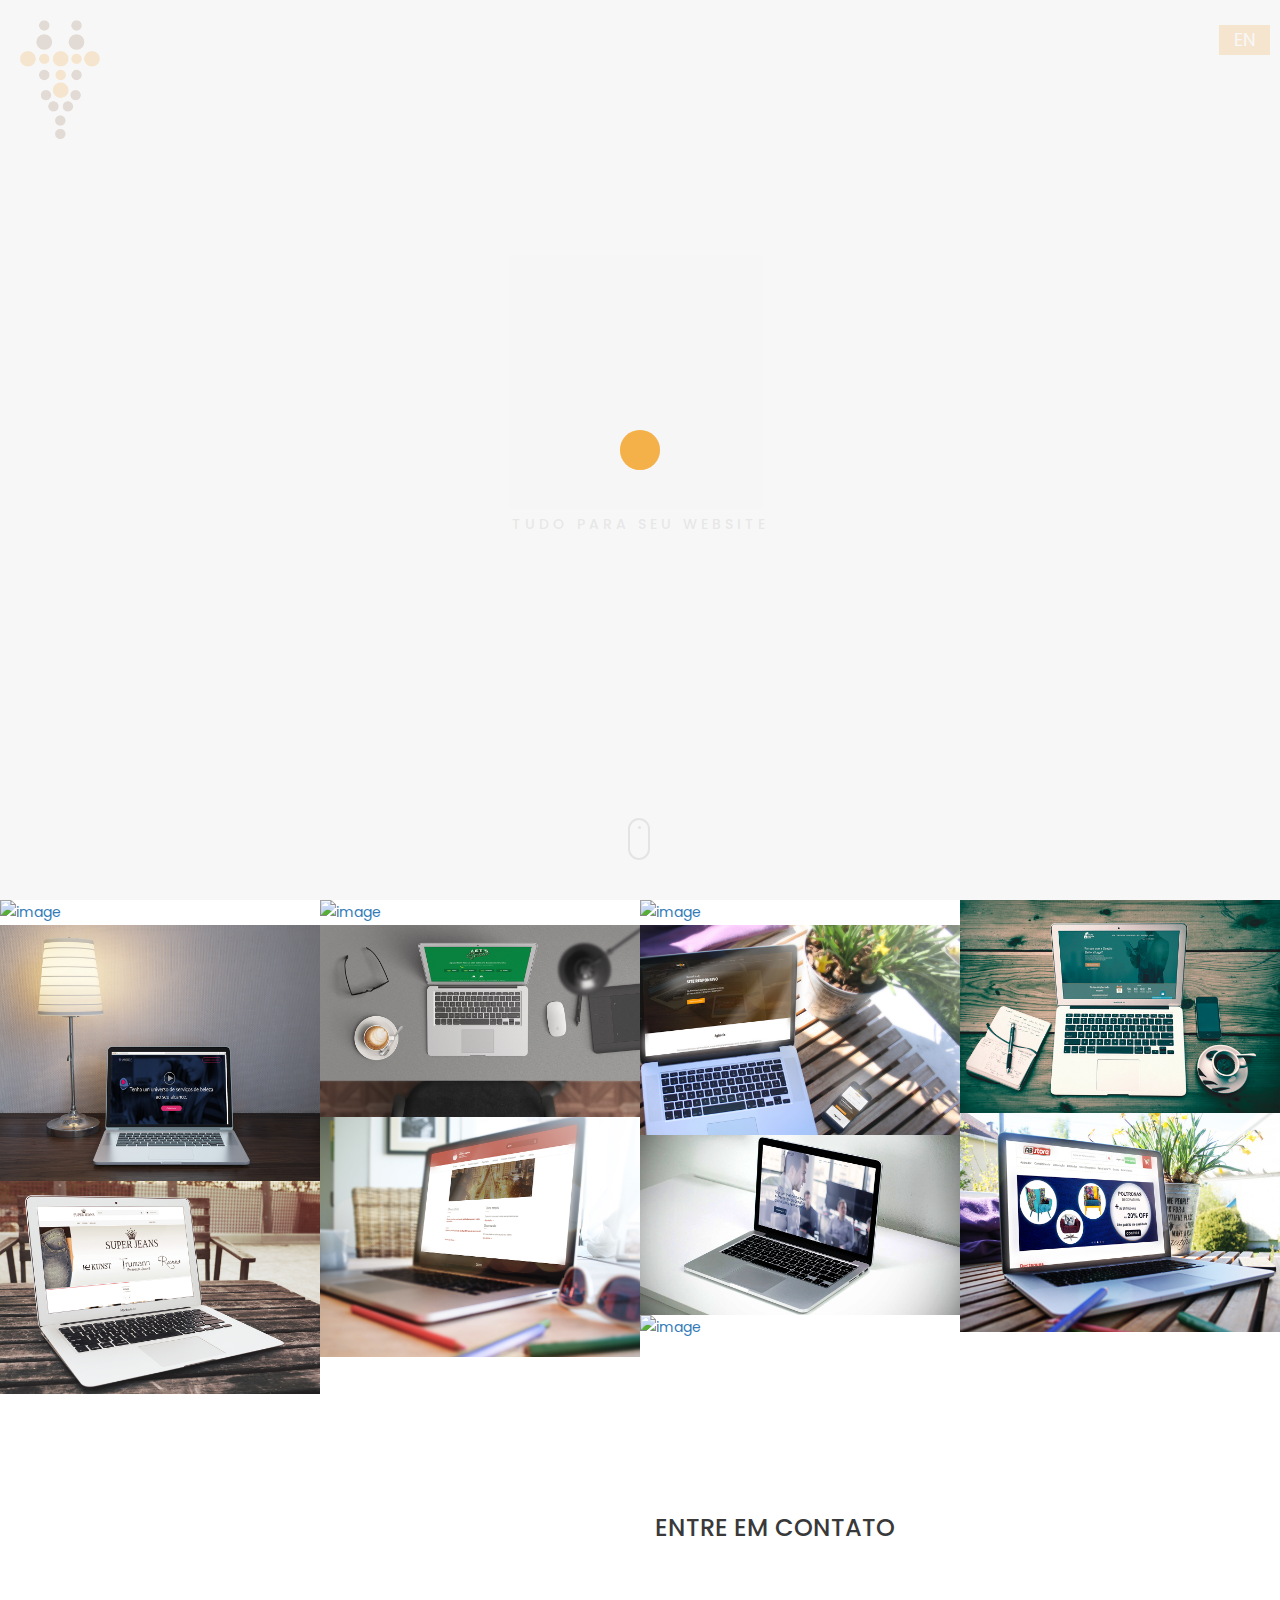
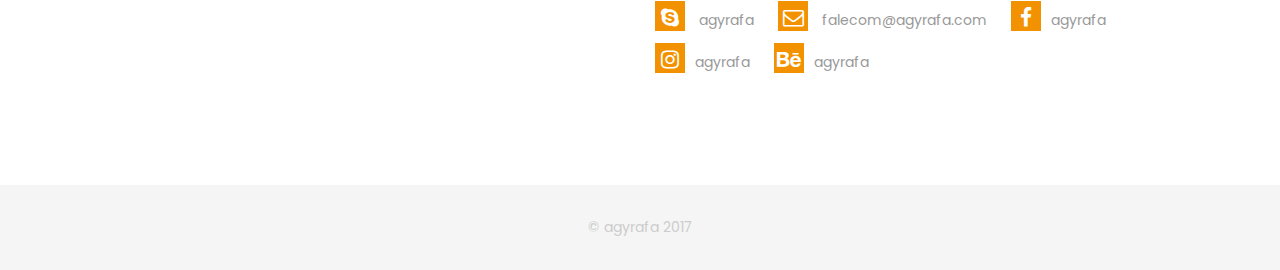
==== commit 471ccea9: "no message" ====
--- a/pt.html
+++ b/pt.html
@@ -318,7 +318,7 @@
                 <p><i class="fa fa-skype" aria-hidden="true"></i> agyrafa</p>
                 <p><a href="mailto:falecom@agyrafa.com"><i class="fa fa-envelope-o" aria-hidden="true"></i> falecom@agyrafa.com</a></p>
                 <p><a href="http://www.facebook.com/agyrafaweb"><i class="fa fa-facebook" aria-hidden="true"></i>agyrafa</a></p>
-                <p><a href="http://instagram.com/agyrafa"><i class="fa fa-instagram" aria-hidden="true"></i>agyrafa</a></p>
+                <p><a href="http://instagram.com/agyrafaweb"><i class="fa fa-instagram" aria-hidden="true"></i>agyrafa</a></p>
                 <p><a href="https://www.behance.net/agyrafa"><i class="fa fa-behance" aria-hidden="true"></i>agyrafa</a></p>
             </div>
         </div>
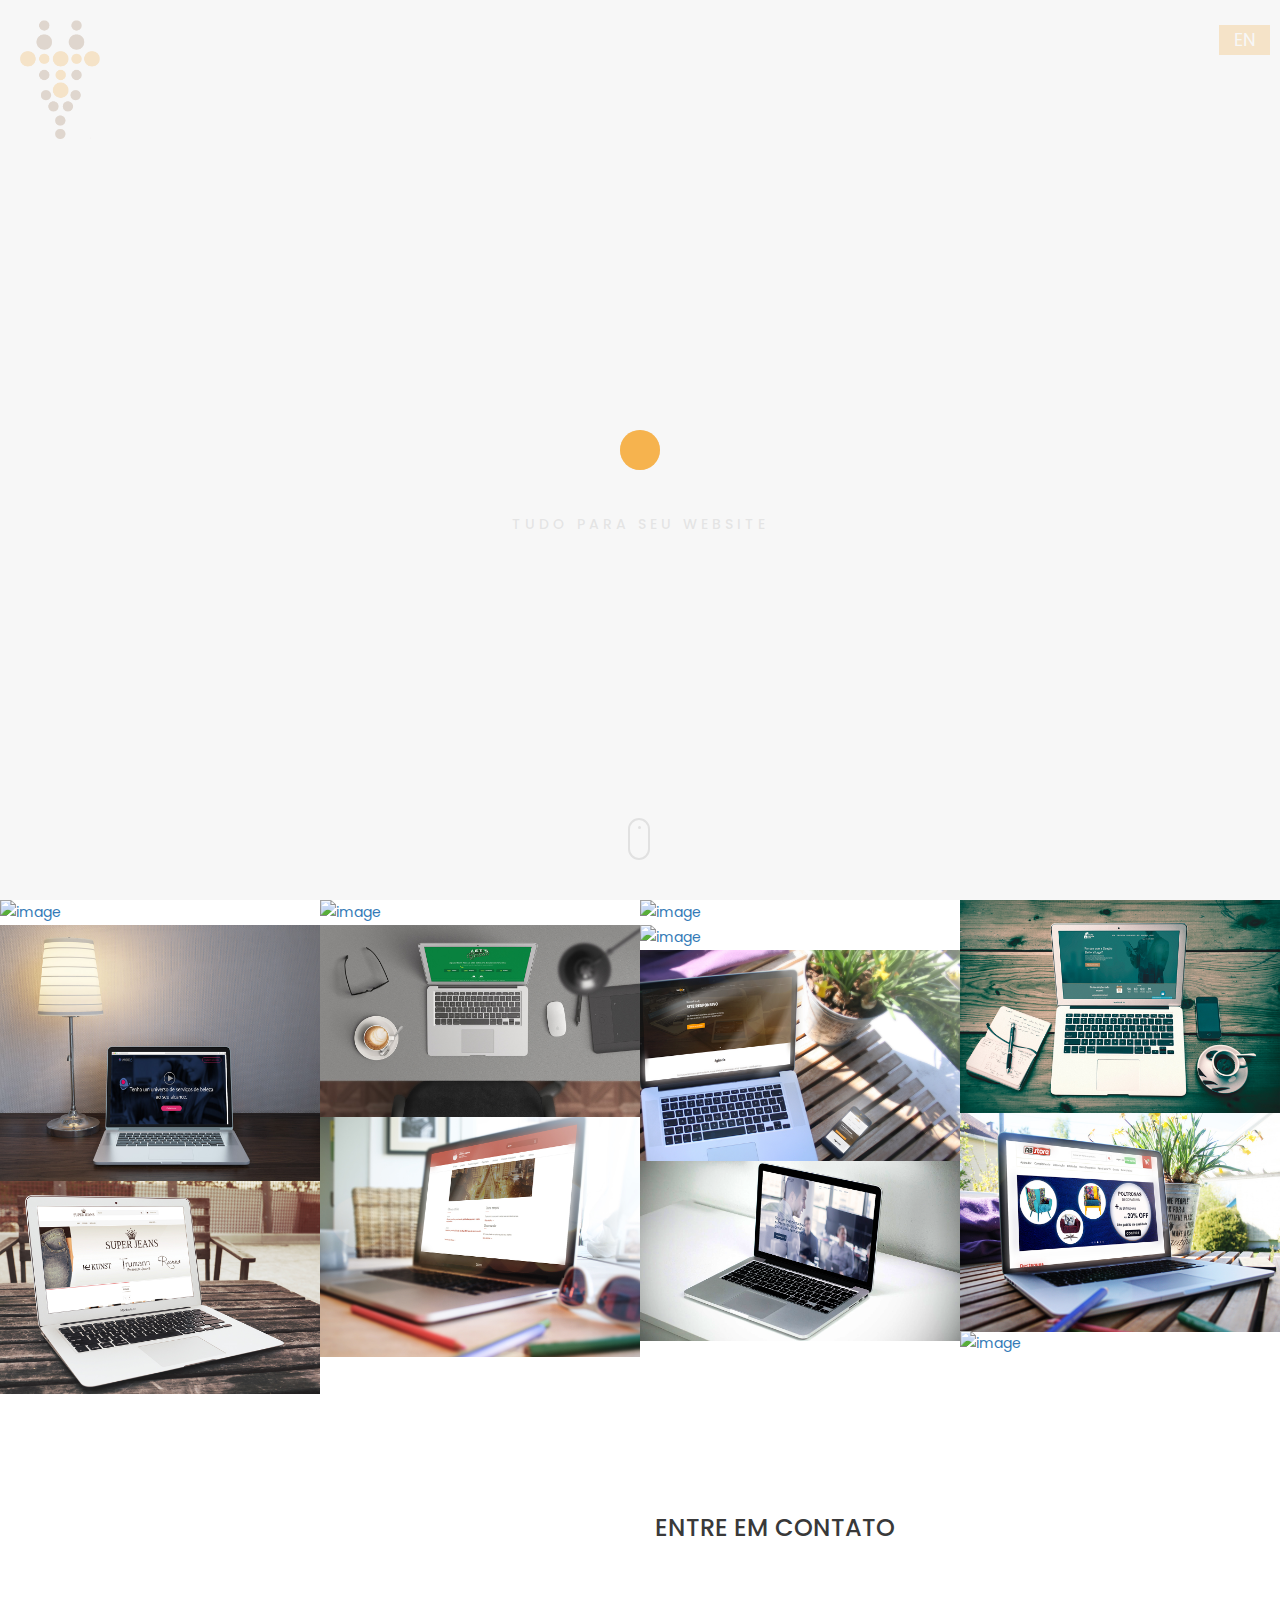
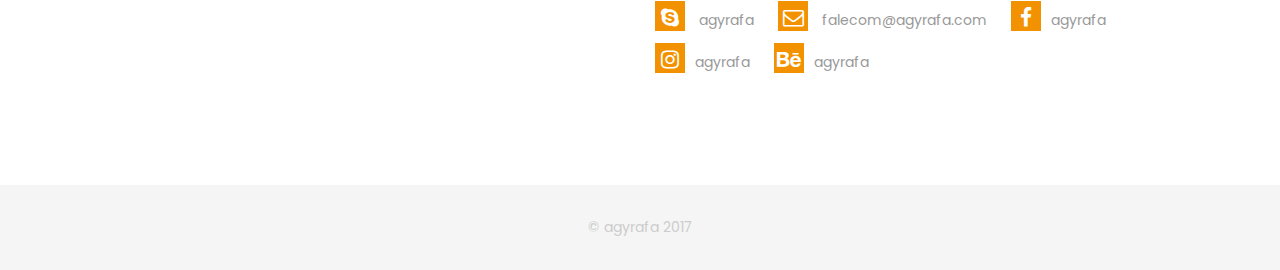
==== commit 46010ad0: "add gualberto" ====
--- a/pt.html
+++ b/pt.html
@@ -178,6 +178,23 @@
 
                 <!-- single work -->
                 <div class="col-md-3 col-sm-6 graphics ads">
+                    <a href="http://mestregualberto.com" class="portfolio_item" target="_blank">
+                        <img src="img/gualberto.png" alt="image" class="img-responsive" />
+                        <div class="portfolio_item_hover">
+                            <div class="portfolio-border clearfix">
+                                <div class="item_info">
+                                    <span>Mestre Gualberto</span>
+                                    <em>Website</em>
+                                </div>
+                            </div>
+                        </div>
+                    </a>
+                </div>
+                <!-- end single work -->
+
+
+                <!-- single work -->
+                <div class="col-md-3 col-sm-6 graphics ads">
                     <a href="https://webee.com.br/" class="portfolio_item" target="_blank">
                         <img src="img/webee.jpg" alt="image" class="img-responsive" />
                         <div class="portfolio_item_hover">
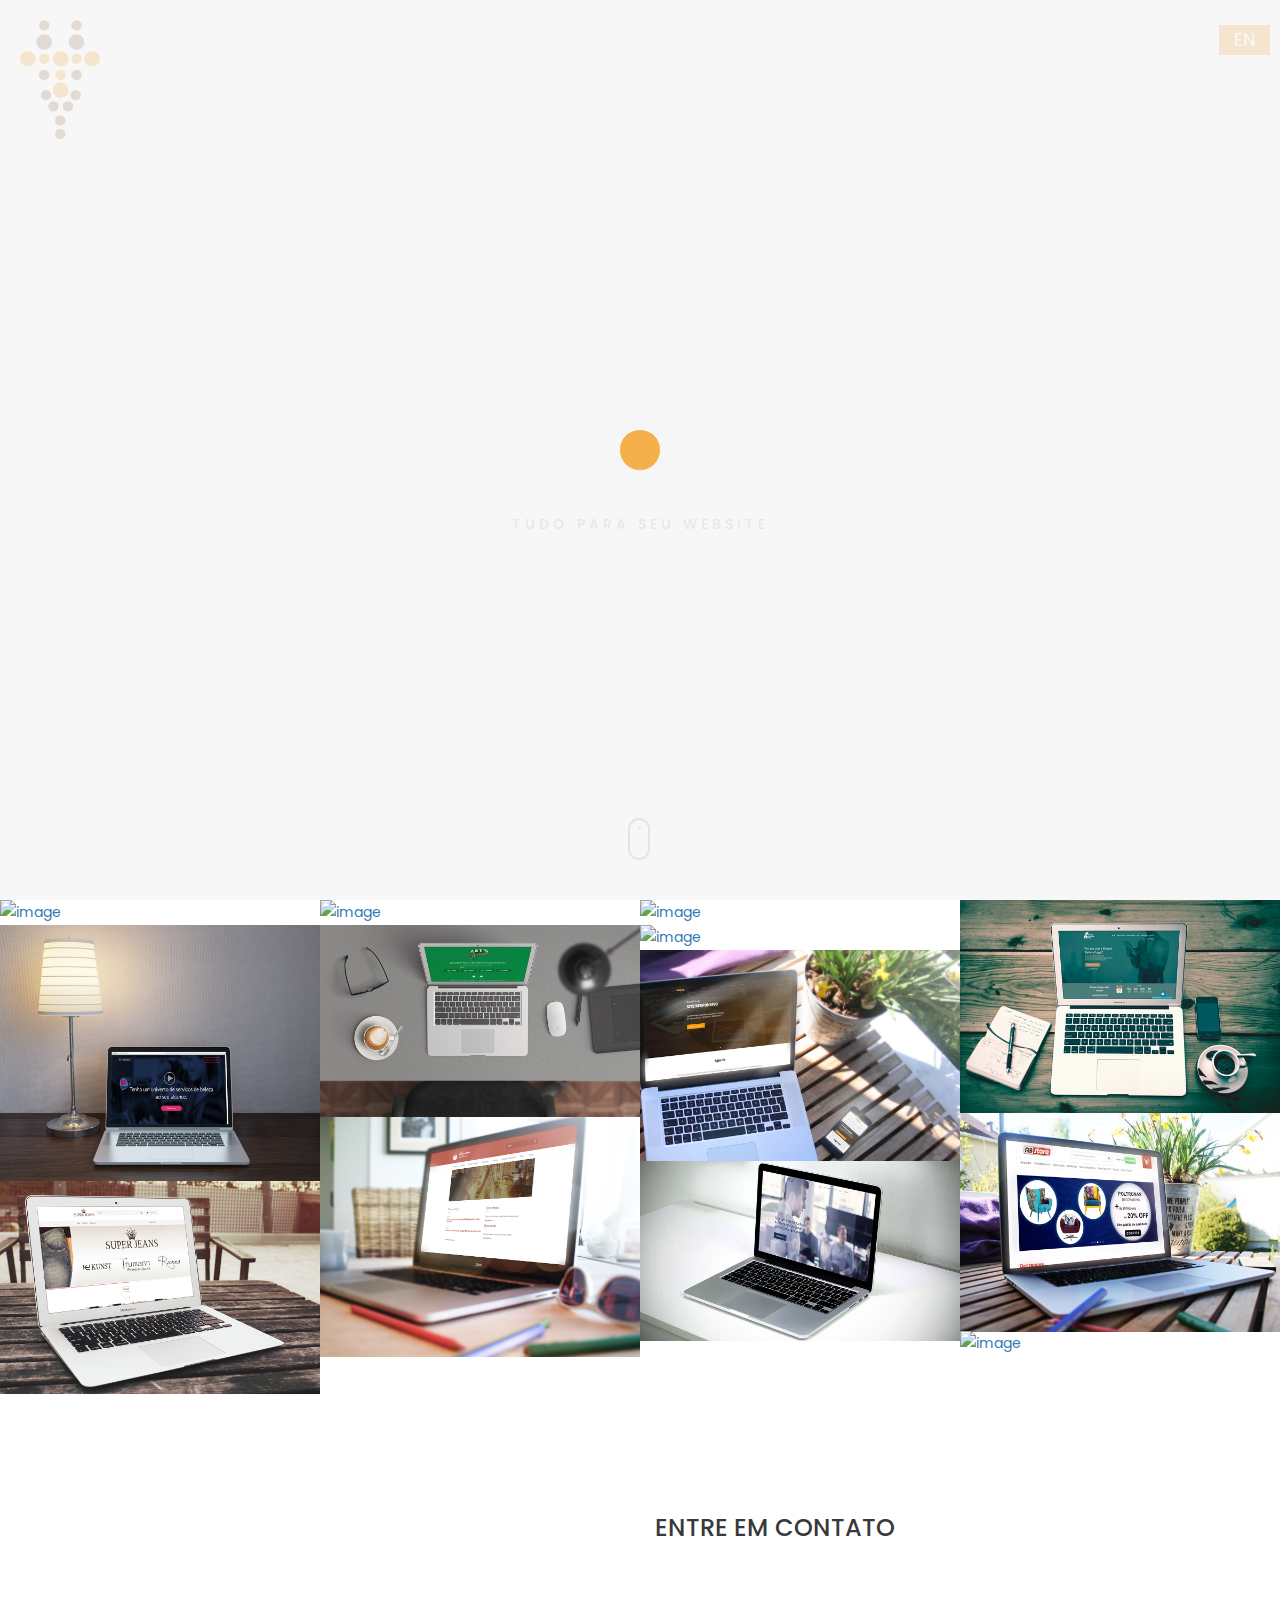
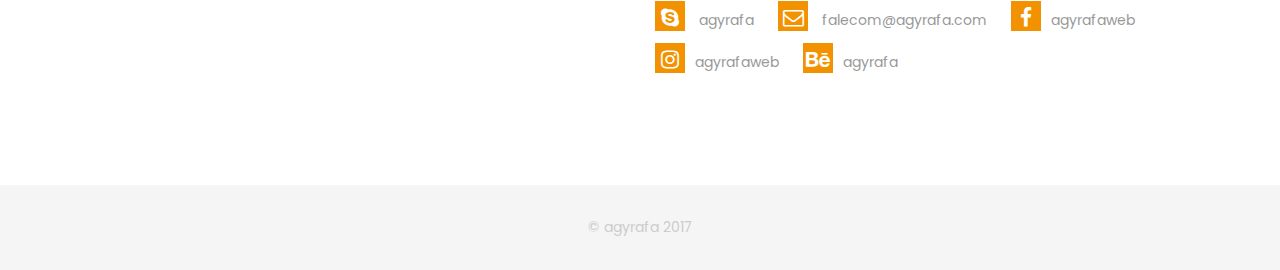
==== commit 18bf5396: "update footer" ====
--- a/pt.html
+++ b/pt.html
@@ -334,8 +334,8 @@
             <div class="contact-info">
                 <p><i class="fa fa-skype" aria-hidden="true"></i> agyrafa</p>
                 <p><a href="mailto:falecom@agyrafa.com"><i class="fa fa-envelope-o" aria-hidden="true"></i> falecom@agyrafa.com</a></p>
-                <p><a href="http://www.facebook.com/agyrafaweb"><i class="fa fa-facebook" aria-hidden="true"></i>agyrafa</a></p>
-                <p><a href="http://instagram.com/agyrafaweb"><i class="fa fa-instagram" aria-hidden="true"></i>agyrafa</a></p>
+                <p><a href="http://www.facebook.com/agyrafaweb"><i class="fa fa-facebook" aria-hidden="true"></i>agyrafaweb</a></p>
+                <p><a href="http://instagram.com/agyrafaweb"><i class="fa fa-instagram" aria-hidden="true"></i>agyrafaweb</a></p>
                 <p><a href="https://www.behance.net/agyrafa"><i class="fa fa-behance" aria-hidden="true"></i>agyrafa</a></p>
             </div>
         </div>
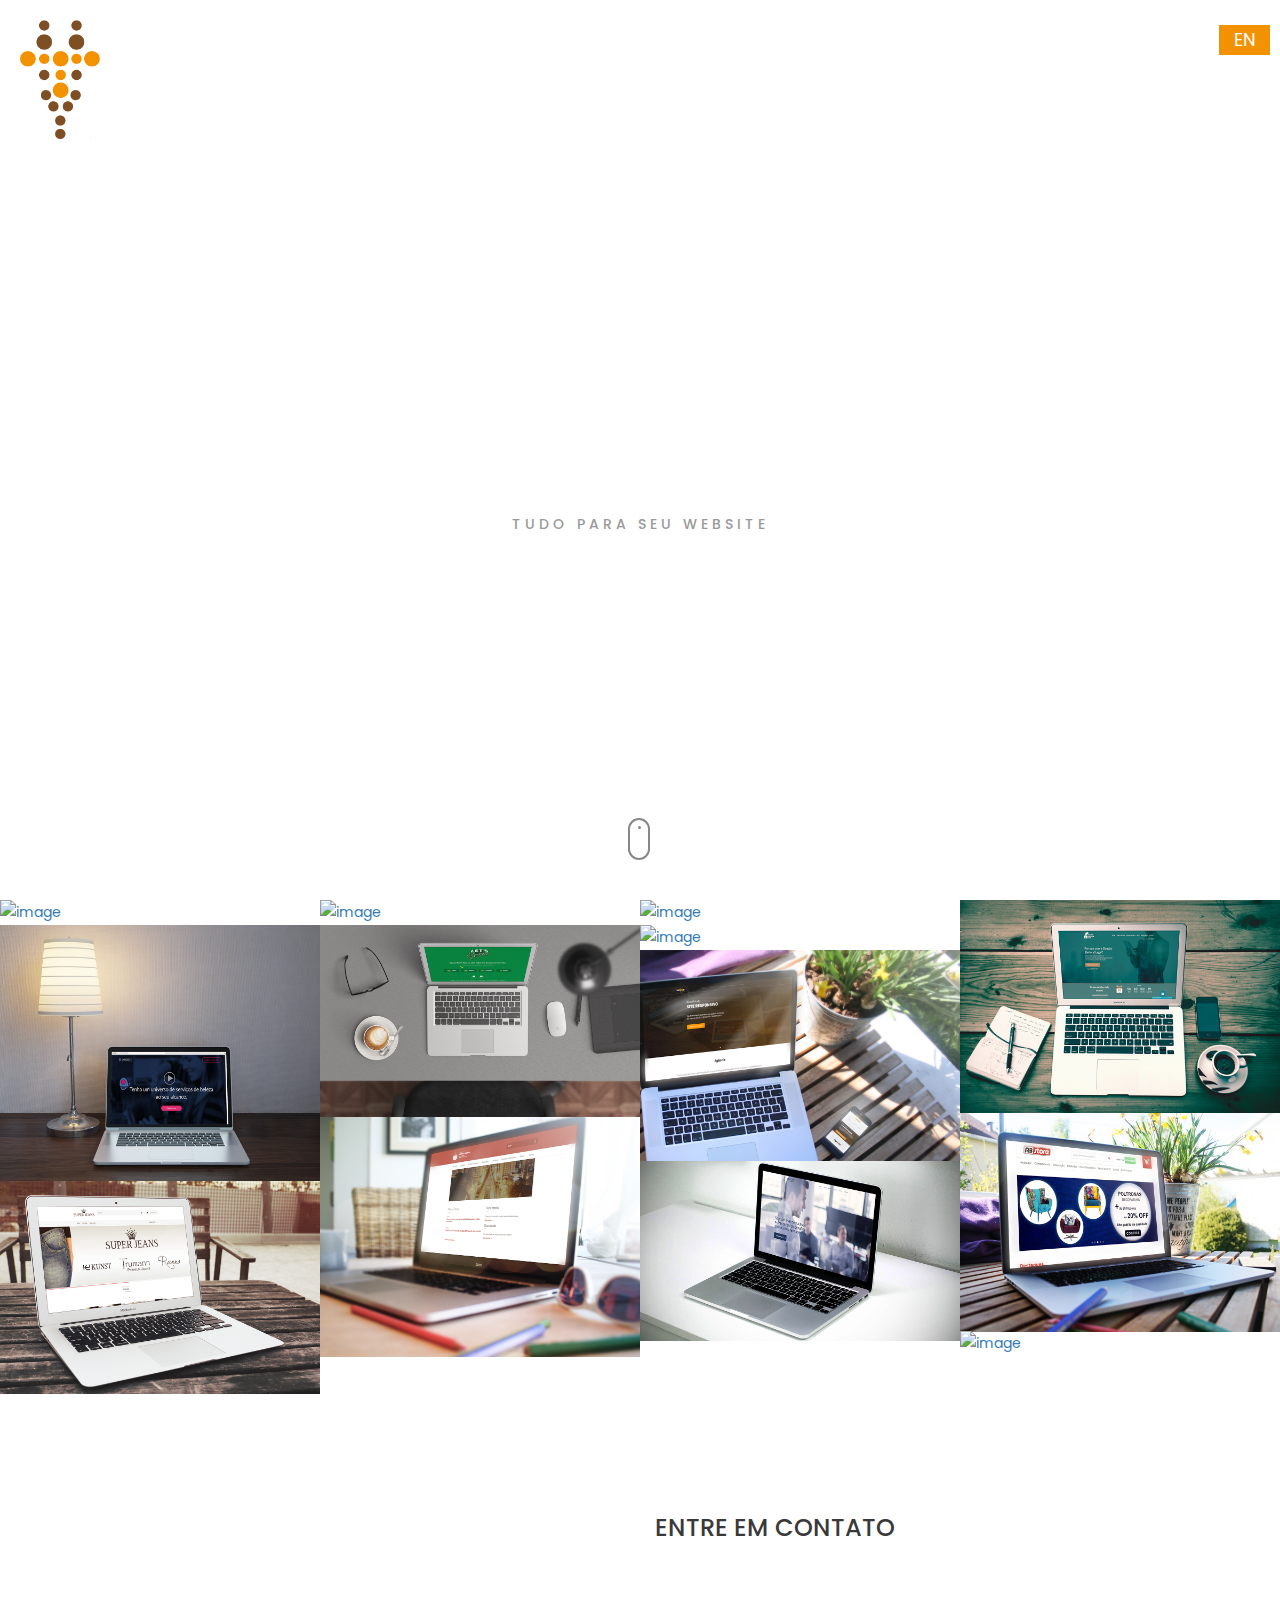
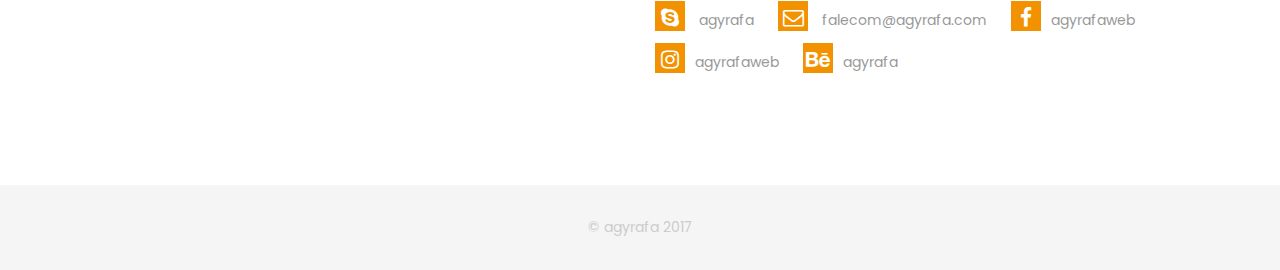
==== commit 8fcd6e9b: "remove loader" ====
--- a/pt.html
+++ b/pt.html
@@ -33,14 +33,14 @@
 <body>
 
     <!-- Preloader -->
-    <div id="preloader">
+    <!-- <div id="preloader">
         <div class="pre-container">
             <div class="spinner">
                 <div class="double-bounce1"></div>
                 <div class="double-bounce2"></div>
             </div>
         </div>
-    </div>
+    </div> -->
     <!-- end Preloader -->
 
     <div class="container-fluid">
